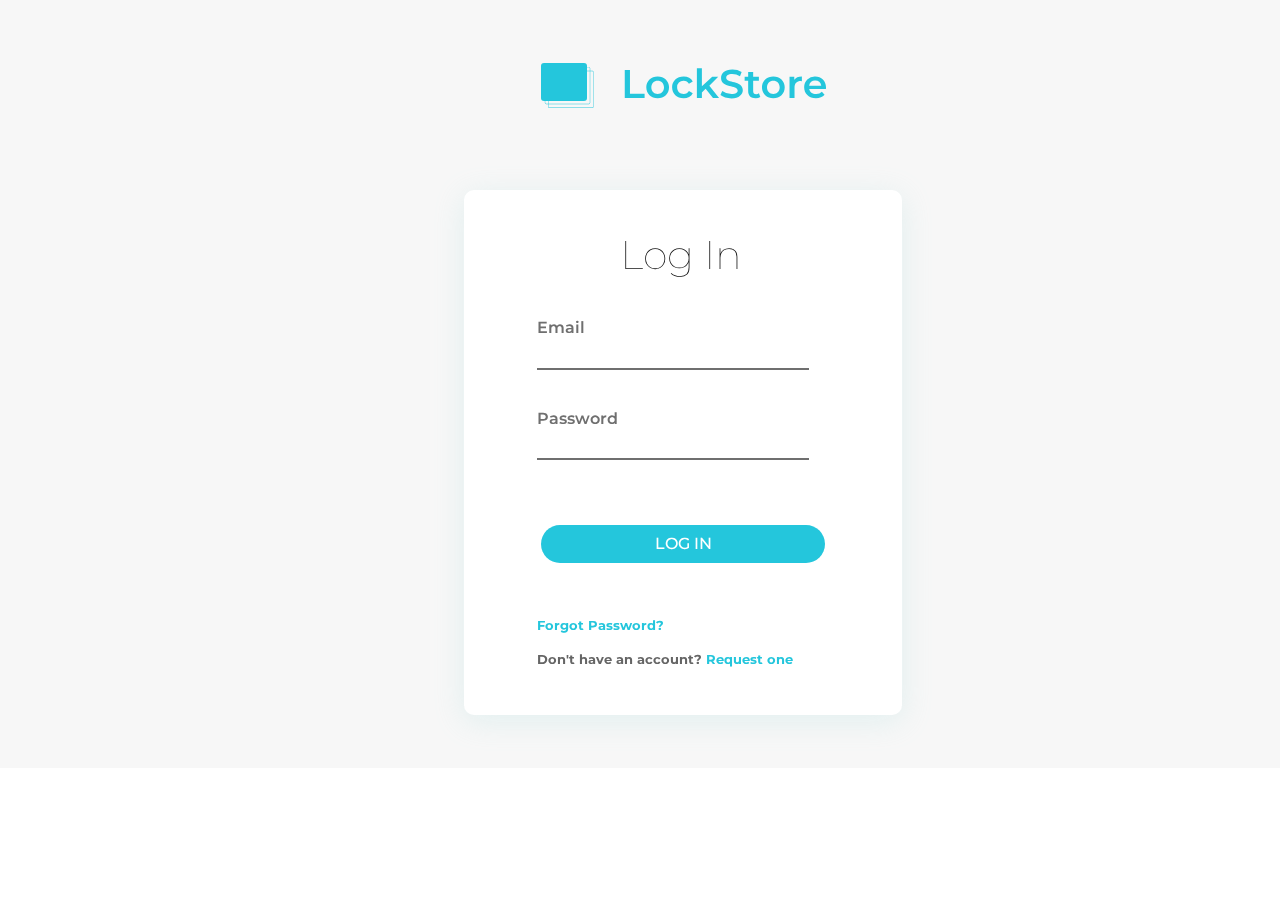
==== index.html @ 7089e4a1 "Initial commit" ====
<!DOCTYPE html>
<html lang="en">
  <head>
    <meta charset="UTF-8" />
    <meta http-equiv="X-UA-Compatible" content="IE=edge" />
    <meta name="viewport" content="width=device-width, initial-scale=1.0" />
    <link rel="preconnect" href="https://fonts.gstatic.com" />
    <link
      href="https://fonts.googleapis.com/css2?family=Montserrat:wght@300&display=swap"
      rel="stylesheet"
    />
    <link href="style.css" rel="stylesheet" />
    <title>LockStore</title>
  </head>
  <body>
    <div class="container">
      <div class="lockstore-logo">
        <img src="resources/LockStore Logo.svg" alt="LockStore Logo" />
      </div>
      <div class="log-in">
        <div class="log-in-text"><h2>Log In</h2></div>
        <form method="post" action="#" class="login-form">
          <label for="email" class="email">Email</label><br />
          <input type="email" id="email" name="email" required /><br />
          <label for="password" class="password">Password</label><br />
          <input type="text" id="password" name="password" required /><br />
          <input type="submit" value="LOG IN" />
        </form>

        <a href="#" class="forgot-pass">Forgot Password?</a>
        <p class="req-acc">
          Don't have an account? <a href="#">Request one</a>
        </p>
      </div>
      <script src="script.js"></script>
    </div>
  </body>
</html>
---- style.css ----
* {
  margin: 0;
  padding: 0;
  box-sizing: border-box;
}

.container {
  text-rendering: optimizeLegibility;
  width: 1366px;
  height: 768px;
  padding: 63px 464px 112px;
  background-color: #f7f7f7;
  margin: 0 auto;
}

.lockstore-logo {
  width: 285px;
  height: 44.9px;
  margin: 0 76px 82.1px 77px;
  object-fit: contain;
}
.log-in {
  margin: 82.1px 0 0;
  padding: 20px 77px 31px 72.5px;
  border-radius: 10px;
  -webkit-backdrop-filter: blur(30px);
  backdrop-filter: blur(30px);
  box-shadow: 0 6px 30px 0 rgba(159, 216, 216, 0.24);
  background-color: #ffffff;
}

.log-in-text {
  /* margin: 0 auto; */
  margin-bottom: 39px;
  margin-top: 20px;
}

h2 {
  font-family: 'Montserrat', Arial, Helvetica, sans-serif;
  font-size: 40px;
  font-weight: 100;
  font-style: normal;
  line-height: 1.23;
  letter-spacing: normal;
  text-align: center;
  color: #101010;
}
input[type='email'] {
  width: 272px;
  height: 0;
  border: solid 1px #6f6f6f;
  margin-top: 30.5px;
  margin-bottom: 39.5px;
}

input[type='text'] {
  width: 272px;
  height: 0;
  border: solid 1px #6f6f6f;
  margin-top: 30px;
}

input[type='email']:active {
  border: solid 1px blue;
}

input[type='text']:active {
  border: solid 1px blue;
}

input[type='submit'] {
  width: 284px;
  height: 38px;
  margin: 57px 0 53px 4.5px;
  border-radius: 23px;
  background-color: #24c6dc;
  border: none;
}

input[value='LOG IN'] {
  font-family: 'Montserrat', Arial, Helvetica, sans-serif;
  font-size: 16px;
  font-weight: 500;
  letter-spacing: normal;
  color: #ffffff;
  vertical-align: middle;
  text-align: center;
}

.email,
.password {
  width: 47px;
  height: 19px;
  margin: 39px 37px 30.5px 0.5px;
  font-family: 'Montserrat', Arial, Helvetica, sans-serif;
  font-size: 16px;
  font-weight: 600;
  font-stretch: normal;
  font-style: normal;
  line-height: 1.19;
  letter-spacing: normal;
  text-align: left;
  color: #6f6f6f;
}

a {
  width: 108px;
  height: 13px;
  font-family: 'Montserrat', Arial, Helvetica, sans-serif;
  font-size: 13px;
  font-weight: 700;
  font-stretch: normal;
  font-style: normal;
  line-height: 1.46;
  letter-spacing: normal;
  text-align: left;
  color: #24c6dc;
  text-decoration: none;
}

.req-acc {
  font-family: 'Montserrat', Arial, Helvetica, sans-serif;
  font-size: 13px;
  font-weight: 700;
  font-style: normal;
  line-height: 1.46;
  letter-spacing: normal;
  text-align: left;
  color: #656565;
  margin: 15px auto;
}
.forgot-pass {
  font-family: 'Montserrat', Arial, Helvetica, sans-serif;
  font-size: 13px;
  font-weight: 700;
  font-style: normal;
  line-height: 1.46;
  letter-spacing: normal;
  text-align: left;
  color: #24c6dc;
  margin: 0 auto;
}
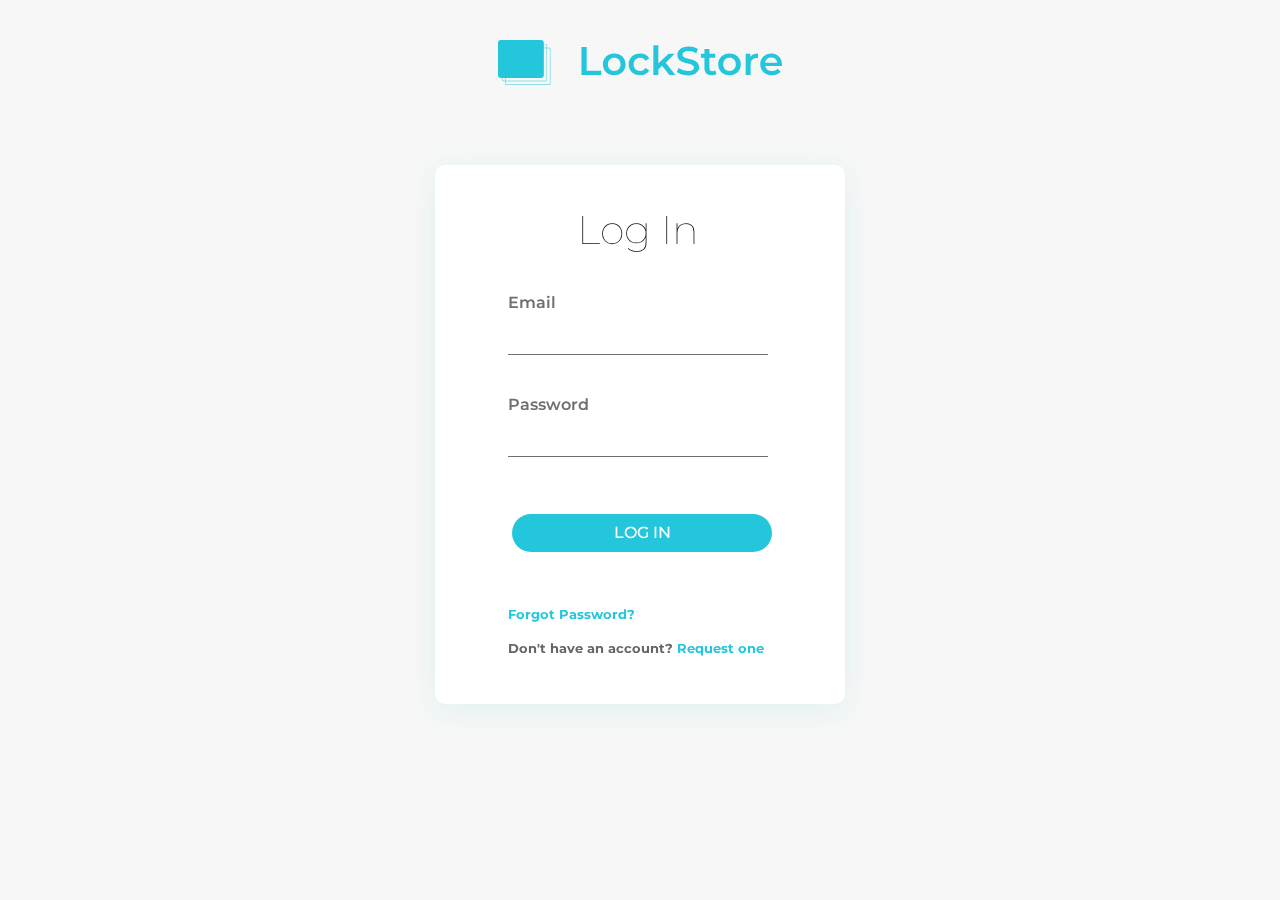
==== commit 82ed1538: "Add responsiveness" ====
--- a/index.html
+++ b/index.html
@@ -21,9 +21,9 @@
         <div class="log-in-text"><h2>Log In</h2></div>
         <form method="post" action="#" class="login-form">
           <label for="email" class="email">Email</label><br />
-          <input type="email" id="email" name="email" required /><br />
+          <input type="text" id="email" name="email" required /><br />
           <label for="password" class="password">Password</label><br />
-          <input type="text" id="password" name="password" required /><br />
+          <input type="password" id="password" name="password" required /><br />
           <input type="submit" value="LOG IN" />
         </form>
 
--- a/style.css
+++ b/style.css
@@ -6,27 +6,32 @@
 
 .container {
   text-rendering: optimizeLegibility;
-  width: 1366px;
-  height: 768px;
-  padding: 63px 464px 112px;
+  /* padding: 63px 464px 112px; */
   background-color: #f7f7f7;
+  display: flex;
+  flex-direction: column;
   margin: 0 auto;
+  align-items: center;
+  min-height: 100vh;
 }
 
 .lockstore-logo {
   width: 285px;
   height: 44.9px;
-  margin: 0 76px 82.1px 77px;
+  /* margin: 0 76px 82.1px 77px; */
+  margin-bottom: 80px;
+  margin-top: 40px;
   object-fit: contain;
 }
 .log-in {
-  margin: 82.1px 0 0;
+  /* margin: 82.1px 0 0; */
   padding: 20px 77px 31px 72.5px;
   border-radius: 10px;
   -webkit-backdrop-filter: blur(30px);
   backdrop-filter: blur(30px);
   box-shadow: 0 6px 30px 0 rgba(159, 216, 216, 0.24);
   background-color: #ffffff;
+  width: 32%;
 }
 
 .log-in-text {
@@ -45,31 +50,39 @@
   text-align: center;
   color: #101010;
 }
-input[type='email'] {
-  width: 272px;
-  height: 0;
-  border: solid 1px #6f6f6f;
-  margin-top: 30.5px;
+
+
+input[type='text'] {
+  width: 100%;
+  border: none;
+  border-bottom: 1px solid #6f6f6f;
+  background: transparent;
+  outline: 0;
+  margin-top: 20px;
   margin-bottom: 39.5px;
+  font-family: 'Montserrat', Arial, Helvetica, sans-serif;
+  font-size: 18px;
 }
 
-input[type='text'] {
-  width: 272px;
-  height: 0;
-  border: solid 1px #6f6f6f;
-  margin-top: 30px;
+
+input[type='password'] {
+  width: 100%;
+  margin-top: 20px;
+  border: none;
+  border-bottom: 1px solid #6f6f6f;
+  background: transparent;
+  outline: 0;
+  font-family: 'Montserrat', Arial, Helvetica, sans-serif;
+  font-size: 18px;
 }
-
-input[type='email']:active {
-  border: solid 1px blue;
-}
-
-input[type='text']:active {
-  border: solid 1px blue;
+input[type='password']:focus,
+input[type='text']:focus
+ {
+  border-bottom-color: #24c6dc;
 }
 
 input[type='submit'] {
-  width: 284px;
+  width: 100%;
   height: 38px;
   margin: 57px 0 53px 4.5px;
   border-radius: 23px;
@@ -140,3 +153,38 @@
   color: #24c6dc;
   margin: 0 auto;
 }
+
+/************
+MOBILE STYLES
+***********/
+
+
+@media only screen and (max-width: 500px) {
+  .lockstore-logo {
+    width: 70%;
+  }
+
+  .lockstore-logo > img {
+    width: 100%;
+  }
+
+  .log-in {
+    width: 95%;
+    padding: 20px 30px 31px 30px;
+  }
+}
+
+/************
+TABLET STYLES
+***********/
+@media only screen and (min-width: 768px) {
+  .log-in {
+    width: 60%;
+  }
+}
+
+@media only screen and (min-width: 1024px) {
+  .log-in {
+    width: 32%;
+  }
+}
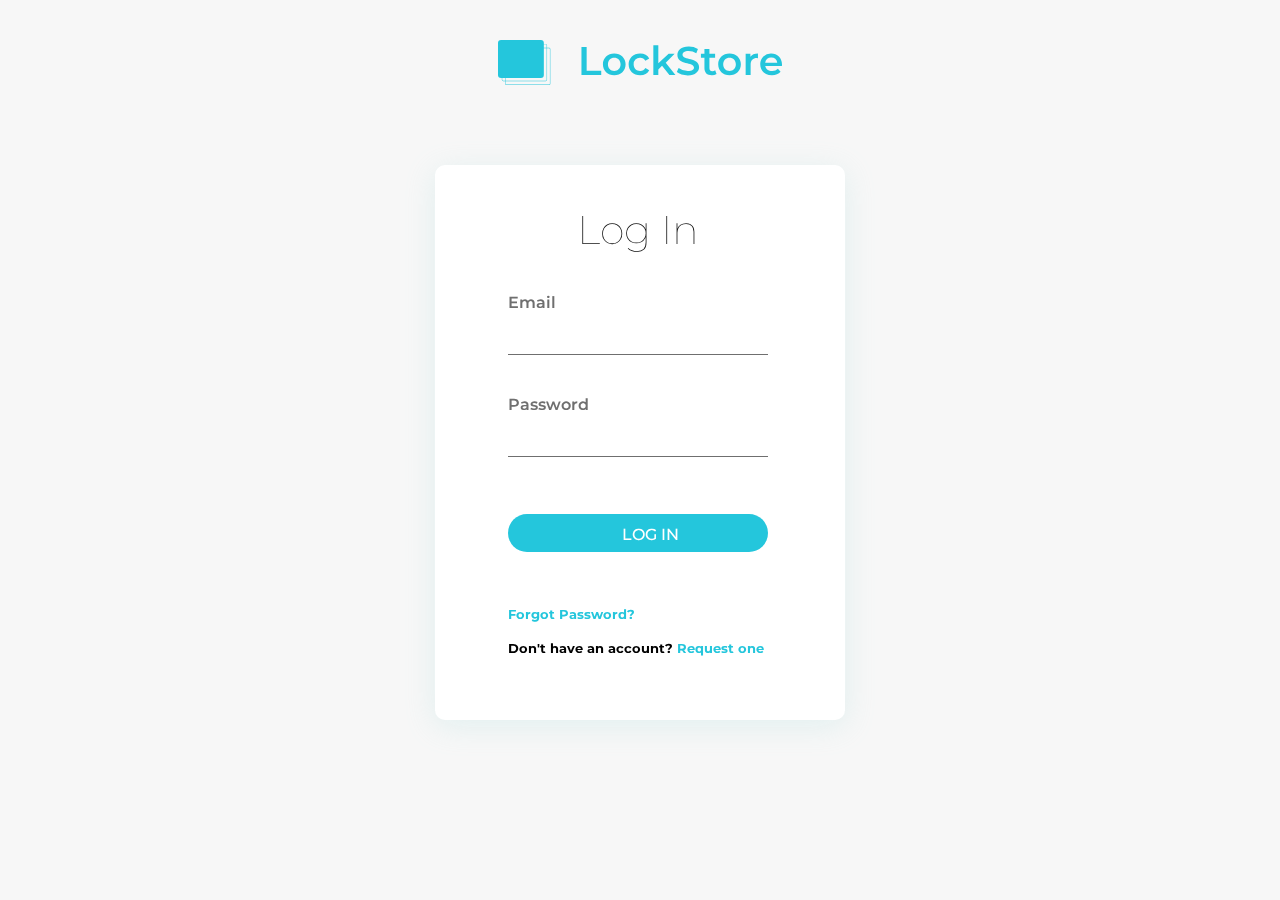
==== commit e5e0a868: "Added a click event and edited button" ====
--- a/index.html
+++ b/index.html
@@ -24,12 +24,11 @@
           <input type="text" id="email" name="email" required /><br />
           <label for="password" class="password">Password</label><br />
           <input type="password" id="password" name="password" required /><br />
-          <input type="submit" value="LOG IN" />
         </form>
-
-        <a href="#" class="forgot-pass">Forgot Password?</a>
-        <p class="req-acc">
-          Don't have an account? <a href="#">Request one</a>
+        <a href="#" class="login-btn">LOG IN</a><br />
+        <a href="#" class="forgot-pass">Forgot Password?</a><br />
+        <p>
+          Don't have an account? <a href="#" class="req-one">Request one</a>
         </p>
       </div>
       <script src="script.js"></script>
--- a/style.css
+++ b/style.css
@@ -51,7 +51,6 @@
   color: #101010;
 }
 
-
 input[type='text'] {
   width: 100%;
   border: none;
@@ -64,7 +63,6 @@
   font-size: 18px;
 }
 
-
 input[type='password'] {
   width: 100%;
   margin-top: 20px;
@@ -76,30 +74,9 @@
   font-size: 18px;
 }
 input[type='password']:focus,
-input[type='text']:focus
- {
+input[type='text']:focus {
   border-bottom-color: #24c6dc;
 }
-
-input[type='submit'] {
-  width: 100%;
-  height: 38px;
-  margin: 57px 0 53px 4.5px;
-  border-radius: 23px;
-  background-color: #24c6dc;
-  border: none;
-}
-
-input[value='LOG IN'] {
-  font-family: 'Montserrat', Arial, Helvetica, sans-serif;
-  font-size: 16px;
-  font-weight: 500;
-  letter-spacing: normal;
-  color: #ffffff;
-  vertical-align: middle;
-  text-align: center;
-}
-
 .email,
 .password {
   width: 47px;
@@ -115,34 +92,36 @@
   text-align: left;
   color: #6f6f6f;
 }
-
-a {
-  width: 108px;
-  height: 13px;
+.login-btn {
+  background-color: #24c6dc;
+  border: none;
+  color: white;
   font-family: 'Montserrat', Arial, Helvetica, sans-serif;
-  font-size: 13px;
-  font-weight: 700;
-  font-stretch: normal;
-  font-style: normal;
-  line-height: 1.46;
-  letter-spacing: normal;
-  text-align: left;
-  color: #24c6dc;
+  padding: 11px 113px 8px 114px;
+  text-align: center;
   text-decoration: none;
+  display: inline-block;
+  font-size: 16px;
+  margin-top: 57px;
+  margin-bottom: 53px;
+  white-space: nowrap;
+  font-weight: 500;
+  height: 38px;
+  width: 100%;
+  border-radius: 20px;
+  -webkit-border-radius: 20px;
+  -moz-border-radius: 20px;
+  -ms-border-radius: 20px;
+  -o-border-radius: 20px;
+}
+.login-btn:hover {
+  background-color: #24c7dc98;
 }
 
-.req-acc {
-  font-family: 'Montserrat', Arial, Helvetica, sans-serif;
-  font-size: 13px;
-  font-weight: 700;
-  font-style: normal;
-  line-height: 1.46;
-  letter-spacing: normal;
-  text-align: left;
-  color: #656565;
-  margin: 15px auto;
-}
-.forgot-pass {
+.forgot-pass,
+.req-one {
+  width: 100%;
+  height: 13px;
   font-family: 'Montserrat', Arial, Helvetica, sans-serif;
   font-size: 13px;
   font-weight: 700;
@@ -151,13 +130,23 @@
   letter-spacing: normal;
   text-align: left;
   color: #24c6dc;
-  margin: 0 auto;
+  text-decoration: none;
+}
+p {
+  margin-top: 15px;
+  margin-bottom: 31px;
+  font-family: 'Montserrat', Arial, Helvetica, sans-serif;
+  font-size: 13px;
+  font-weight: 700;
+  font-style: normal;
+  line-height: 1.46;
+  letter-spacing: normal;
+  text-align: left;
 }
 
 /************
 MOBILE STYLES
 ***********/
-
 
 @media only screen and (max-width: 500px) {
   .lockstore-logo {
